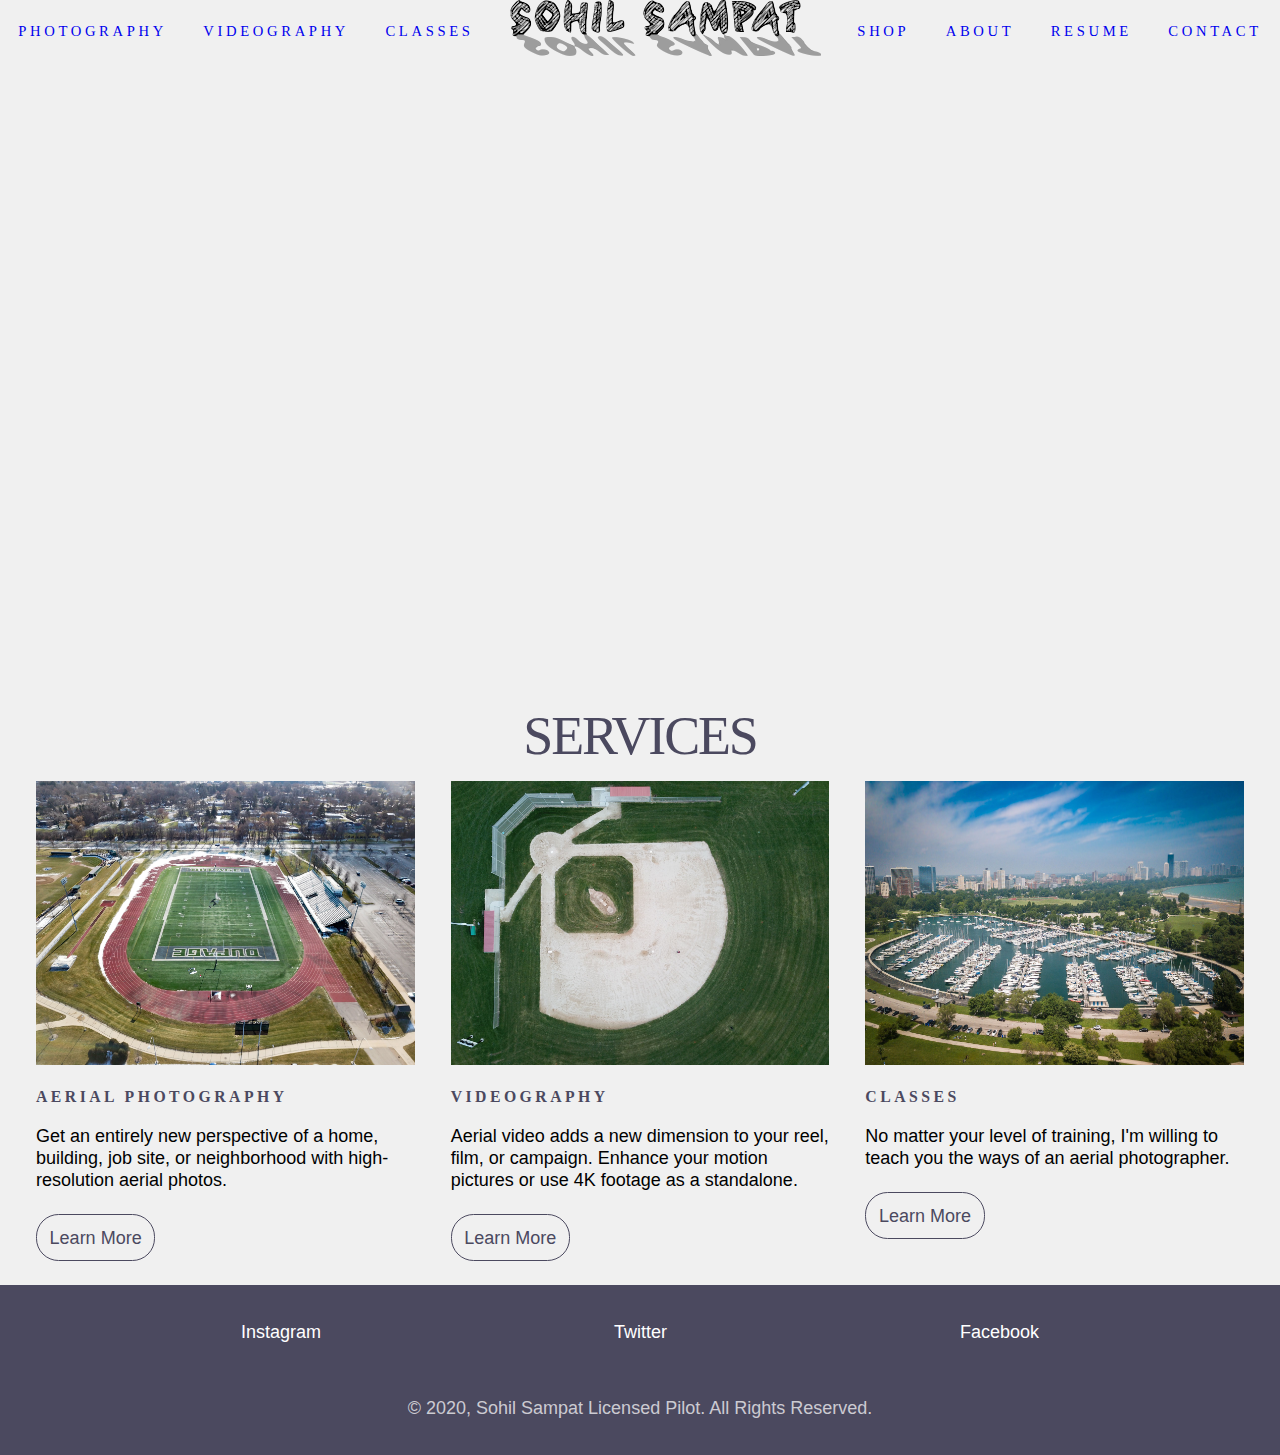
==== index.html @ ea215447 "Add unicode character for hamburger menu" ====
<!DOCTYPE html>
<html lang="en" id ="home-page">
<head>
  <title>Drone Business</title>
  <meta charset="utf-8" />
  <meta name="viewport" content="width=device-width,initial-scale=1.0,shrink-to-fit=no" />
  <link rel="stylesheet" href="assets/css/screen.css" />
</head>

<body>
  <header id="header">
    <nav class="topnav">
      <a href="" class="active">
        <img class="header-logo" src="home/header_logo2.png" alt="Sohil Sampat Logo">
      </a>
      <div id="navigation-panel">
        <a href="photography/">Photography</a>
        <a href="videography/">Videography</a>
        <a href="classes/">Classes</a>
        <a href="shop/">Shop</a>
        <a href="about/">About</a>
        <a href="resume/">Resume</a>
        <a href="contact/">Contact</a>
      </div>
      <a href="javascript:void(0);" class="icon" onclick="myFunction()">☰</a>
    </nav>
<!-- Media Query -->
        <ul class="mobile-navigation-panel"> <!--this is actually desktop-nav-panel -->
          <li><a id="nav-photography" href="photography/">Photography</a></li>
          <li><a id="nav-videography" href="videography/">Videography</a></li>
          <li><a id="nav-classes" href="classes/">Classes</a></li>
          <li><img class="header-logo-mobile" src="home/header_logo2.png" alt="Sohil Sampat Logo"></li>
          <li><a id="nav-shop" href="shop/">Shop</a></li>
          <li><a id="nav-about" href="about/">About</a></li>
          <li><a id="nav-press" href="resume/">Resume</a></li>
          <li><a id="nav-contact" href="contact/">Contact</a></li>
        </ul>
  </header>

  <div class="parallax"></div>
  <!-- <img class="index-image" src="home/DJI_0037.jpg" alt="Drone Image with a view"> -->

  <main id="content">
    <section id="services-images">
    <header id="service-section-title">
      <h1 class="centered-titles">Services</h1>
    </header>
      <div class="container" >
        <article class="holder">
          <figure>
            <img class="small-image" src="home/small-image-1-compressor.jpg" alt="Aerial image of COD football
            field">
            <figcaption>
              <h2>Aerial Photography</h2>
              <p>
                Get an entirely new perspective of a home, building, job site, or neighborhood with
                high-resolution aerial photos.
              </p>
            </figcaption>
          </figure>
          <a class="learn-more-buttons" href="photography/">Learn More</a>
        </article>

        <article class="holder">
          <figure>
            <img class="small-image" src="home/small-image-2-compressor.jpg" alt="Aerial image of
            baseball field">
            <figcaption>
              <h2>Videography</h2>
              <p>
                Aerial video adds a new dimension to your reel, film, or campaign. Enhance your
                motion pictures or use 4K footage as a standalone.
              </p>
            </figcaption>
          </figure>
          <a class="learn-more-buttons" href="videography/">Learn More</a>
        </article>

        <article class="holder">
          <figure>
            <img class="small-image" src="home/small-image-3-compressor.jpg" alt="Aerial image of Montrose
            Beach Pier">
            <figcaption>
              <h2>Classes</h2>
              <p>
                No matter your level of training, I'm willing to teach you the ways of an aerial
                photographer.
              </p>
            </figcaption>
          </figure>
          <a class="learn-more-buttons" href="classes/">Learn More</a>
        </article>
      </div>
    </section>
  </main>
  <footer id="footer">
    <nav class="footer-nav">
      <nav class="footer-nav-items">
        <a href="https://www.instagram.com/sohil1808/">Instagram</a>
        <a href="https://twitter.com/S0H1L">Twitter</a>
        <a href="https://www.facebook.com/sohil.sampat.3">Facebook</a>
      </nav>
    </nav>
      <p class="footer-middle-bottom">
        © 2020, Sohil Sampat Licensed Pilot. All Rights Reserved.
      </p>
  </footer>

  <script>

  function myFunction() {
    var x = document.getElementById("navigation-panel");
    if (x.style.display === "block") {
      x.style.display = "none";
    }
    else {
      x.style.display = "block";
    }
  }
  </script>
</body>
</html>
---- assets/css/screen.css ----
/* http://meyerweb.com/eric/tools/css/reset/
   v2.0 | 20110126
   License: none (public domain)
*/
a,abbr,acronym,address,applet,article,aside,audio,b,big,blockquote,body,canvas,caption,center,cite,code,dd,del,details,dfn,div,dl,dt,em,embed,fieldset,figcaption,figure,footer,form,h1,h2,h3,h4,h5,h6,header,hgroup,html,i,iframe,img,ins,kbd,label,legend,li,mark,menu,nav,object,ol,output,p,pre,q,ruby,s,samp,section,small,span,strike,strong,sub,summary,sup,table,tbody,td,tfoot,th,thead,time,tr,tt,u,ul,var,video{margin:0;padding:0;border:0;font-size:100%;font:inherit;vertical-align:baseline}article,aside,details,figcaption,figure,footer,header,hgroup,menu,nav,section{display:block}html{line-height:1}body{line-height:inherit;}ol,ul{list-style:none}blockquote,q{quotes:none}blockquote:after,blockquote:before,q:after,q:before{content:'';content:none}table{border-collapse:collapse;border-spacing:0}

/* Begin site styles... */

/* Using a Major Third modular scale:
*  https://www.modularscale.com/?18&px&1.25
*/
html {
  font-family: sans-serif;
  font-size: 1.125em; /* 18px / 16px = 1.125em */
  line-height: 1.2222222222em; /* 22 / 18 = 1.2222222222  */
  background-color: #f0f0f0;
}
body, html {
  height: 100%;
}
.header-logo {
  display: block;
  margin-left: auto;
  margin-right: auto;
}
.navigation-panel {
  font-family: futura-pt;
  font-size: 0.8125em; /* 13 / 16 = 0.8125 */
  letter-spacing: .25em; /* 4 / 16 = 0.25 */
  text-transform: uppercase;
  text-align: center;
}
.mobile-navigation-panel {
  display: none;
}
a{
  text-decoration: none;
}
.topnav {
  overflow: hidden;
  background-color: black;
  position: relative;
}
.topnav #navigation-panel {
  display: none;
  background-color: #fff;
}
.topnav a {
  background-color: #f0f0f0;
  padding: 14px 16px;
  text-decoration: none;
  font-size: 17px;
  display: block;
  color: white;
}
.topnav a.icon {
  color: black;
  display: inline;
  position: absolute;
  left: 0;
  top: 1em;
}
#navigation-panel a {
  background-color: #4b495f;
}
#navigation-panel a:hover {
  background-color: #f0f0f0;
  color: #4b495f;
}
.parallax {
  /* The image used */
  background: url("../../home/DJI_0037.jpg");

  /* Full height */
  height: 70%;

  /* Create the parallax scrolling effect */
  background-attachment: fixed;
  background-position: center;
  background-repeat: no-repeat;
  background-size: cover;
}
.index-image, .contact-image, .small-image {
  max-width: 100%;
}
.centered-titles {
  margin: .67em 0; /* 10.72 / 16 = 0.67 */
  color: #4b495f;
  font-family: bebas-neue;
  font-size: 3em; /* 48 / 16 = 3 */
  letter-spacing: -.04em;  /* 0.64 / 16 = 0.04 */
  line-height: .3em; /* 4.8 / 16 = 0.3 */
  text-transform: uppercase;
  text-align: center;
}
.container {
  padding: 0em 2em;
  display: grid;
  grid-gap: 2em; /* 66/22 = 3em */
}
figure {
  padding-bottom: 1em;
}
figcaption {
  padding-bottom: 1em;
}
article > a:hover {
  color: #6052FF;
}
#home-page h2 {
  padding: 1em 0; /* 16 / 16 = 1 */
  font-style: normal;
  font-family: futura-pt;
  font-weight: bold;
  font-size: 0.875em; /* 14 / 16 = 0.875 */
  color: #4b495f;
  letter-spacing: .22em; /* 3.52 / 16 = 0.22 */
  line-height: 1.5em; /* 24 / 16 = 1.5 */
  text-transform: uppercase;
}
.learn-more-buttons {
  padding: 1em 0; /* 1em = 16px */
  color: #4b495f;
  padding: 0.7em; /* 11.2 / 16 = 0.7 */
  border-style: solid;
  border-width: thin;
  border-radius: 1.25em; /* 20 / 16 = 1.25 */
}

#about-section, #resume-section {
  padding: 0 2em;
}
#about-section h1, #resume-section h1, #contact-page h1 {
  font-style: normal;
  font-family: futura-pt;
  font-weight: bold;
  font-size: 1.5em; /* 18 / 16 = 1.125 */
  letter-spacing: .22em; /* 3.52 / 16 = 0.22 */
  line-height: 1.5em; /* 24 / 16 = 1.5 */
  text-transform: uppercase;
  text-align: center;
  padding: 0.5em 0;
}
#about-section h2, #resume-section h2{
  font-family: proxima-nova;
  font-weight: 300;
  font-style: normal;
  font-size: 1.6111111111em; /* 24px / 18 = 1.6111111111em */
  letter-spacing: -.01em;
  line-height: 1.5em;
  text-transform: none;
}
#about-section h2:not(.first-header), #resume-section h2:not(.first-header) {
  padding: 0.5em 0;
  margin-top: 1em;
}
#resume-section h3 {
  font-family: proxima-nova;
  font-weight: 700;
  font-style: normal;
  font-size: 0.7777777778em; /* 14px / 18 = 0.7777777778em */
  letter-spacing: .12em;
  line-height: 1.6em;
  text-transform: uppercase;
  margin: 1em 0 0.5em 0;
}
#resume-section .details, .degree, .responsibilities, .skills {
  font-size: 0.9em;
  /* text-indent: -0.6666666667em; */
  padding-left: 0.6666666667em;
  margin-left: 0.6666666667em;
  display: inline-block;
  /* padding-bottom: 0.6666666667em; */
}
.dates {
  padding-bottom: 0.4em;
}
.details {
  color: #4b495f;
}
#resume-section .degree {
  color: black;
}
.responsibilities {
  line-height: 1.5em;
  list-style-type: disc;
}
.sub-list > li{
  margin-left: 1.6666666667em;
  list-style-type: disc;
}
.org {
  font-weight: bold;
}
.bold_text {
  font-weight: 600;
}

.contact-image {
  display: block;
  margin-left: auto;
  margin-right: auto;
  /* padding: 0 1em; */
  width: 100%;
  border: 0.05555555556em solid black;
  border-radius: 0.1666666667em;
}
#contact-img {
  padding: 0 2em;
}
.form-container {
  border-radius: 0.2777777778em;
  background-color: #dddde1;
  padding: 0.5em;
  margin: 0.5em 2em;
}
#contact-form #message {
  height: 11.1111111111em;
}
input[type=text] {
  width: 100%;
  padding: 12px;
  border: 1px solid #ccc;
  border-radius: 4px;
  box-sizing: border-box;
  margin: 6px 0 16px 0;
  resize: vertical;
}
input[type=submit] {
  background-color: #443986;
  color: white;
  padding: 12px 20px;
  border: none;
  border-radius: 4px;
  cursor: pointer;
}
input[type=submit]:hover {
  background-color: #331191;
}

#footer {
  padding: 2em 0; /* 32 / 16 = 2 */
  text-align: center;
  background-color: #4b495f;
  margin: 2em auto 0; /* 32 / 16 = 2 */
  position: initial;
}
.footer-nav-items > a {
  color: #fff;
  text-decoration: none;
  margin: 0 0.555em;
}
.footer-nav-items a:hover, .mobile-navigation-panel a:hover {
  color: #B39B15;
}
.footer-middle-bottom {
  color: rgba(255,255,255,.72);
  padding-top: 3em; /* 48 / 16 = 3 */
}

/* Media Queries */
/* 680px || 680 / 16 = 42.5em */
@media screen and (min-width: 42.6em) {
  .container{display: grid;
    grid-template-columns: repeat(2, 1fr);
    grid-template-rows: 1fr;
    justify-content: center;
  }
<<<<<<< HEAD
  .parallax{
    height: 80%;
  }
  figure{
=======
  .parallax {
    height: 80%;
  }
  figure {
>>>>>>> master
    display: flex;
    flex-direction: column;
    justify-content: space-between;
  }
  .learn-more-buttons {
    text-align: center;
  }
  .footer-nav-items >a {
    margin: 0 3em;
  }
  .contact-image {
    width: 70%
  }
  .form-container {
    margin: 0.5em 5em;
  }
}
/* 770px || 770 / 16 = 48.125em */
@media screen and (min-width: 48.125em) {
  .navigation-panel {
    display: flex;
    justify-content: space-around;
  }
  .container {
    display: grid;
    grid-template-columns: repeat(3, 1fr);
    grid-template-rows: 1fr;
    justify-content: center;
  }
  .footer-nav-items >a {
    margin: 0 4em;
  }
  .contact-image {
    width: 60%;
  }
  .form-container {
    margin: 0.5em 8em;
  }
}
/* 1090px || 1090 / 16 = 68.125em */
@media screen and (min-width: 68.125em) {
  .header-logo {
    display: none;
  }
  .navigation-panel {
    display: none;
  }
  .mobile-navigation-panel {
    display: flex;
    justify-content: space-around;
    align-items: center;
    font-family: futura-pt;
    font-size: 0.8125em; /* 13 / 16 = 0.8125 */
    letter-spacing: .25em; /* 4 / 16 = 0.25 */
    text-transform: uppercase;
    text-align: center;
  }
  .topnav{
    display:none;
  }
  .footer-nav-items >a {
    margin: 0 8em;
  }
  #resume-section {
    padding: 0 8em;
  }
  .contact-image {
    width: 50%;
  }
  .form-container {
    margin: 0.5em 13em;
  }
}
/* 1300px || 1300 / 16 = 81.25em  */
@media screen and (min-width: 81.25em) {
  #resume-section {
    padding: 0 15em;
  }
  .form-container {
    margin: 0.5em 8em;
  }
}
/* 1600px || 1600 / 16 = 100em  */
@media screen and (min-width: 100em) {
  #resume-section {
    padding: 0 25em;
  }
}
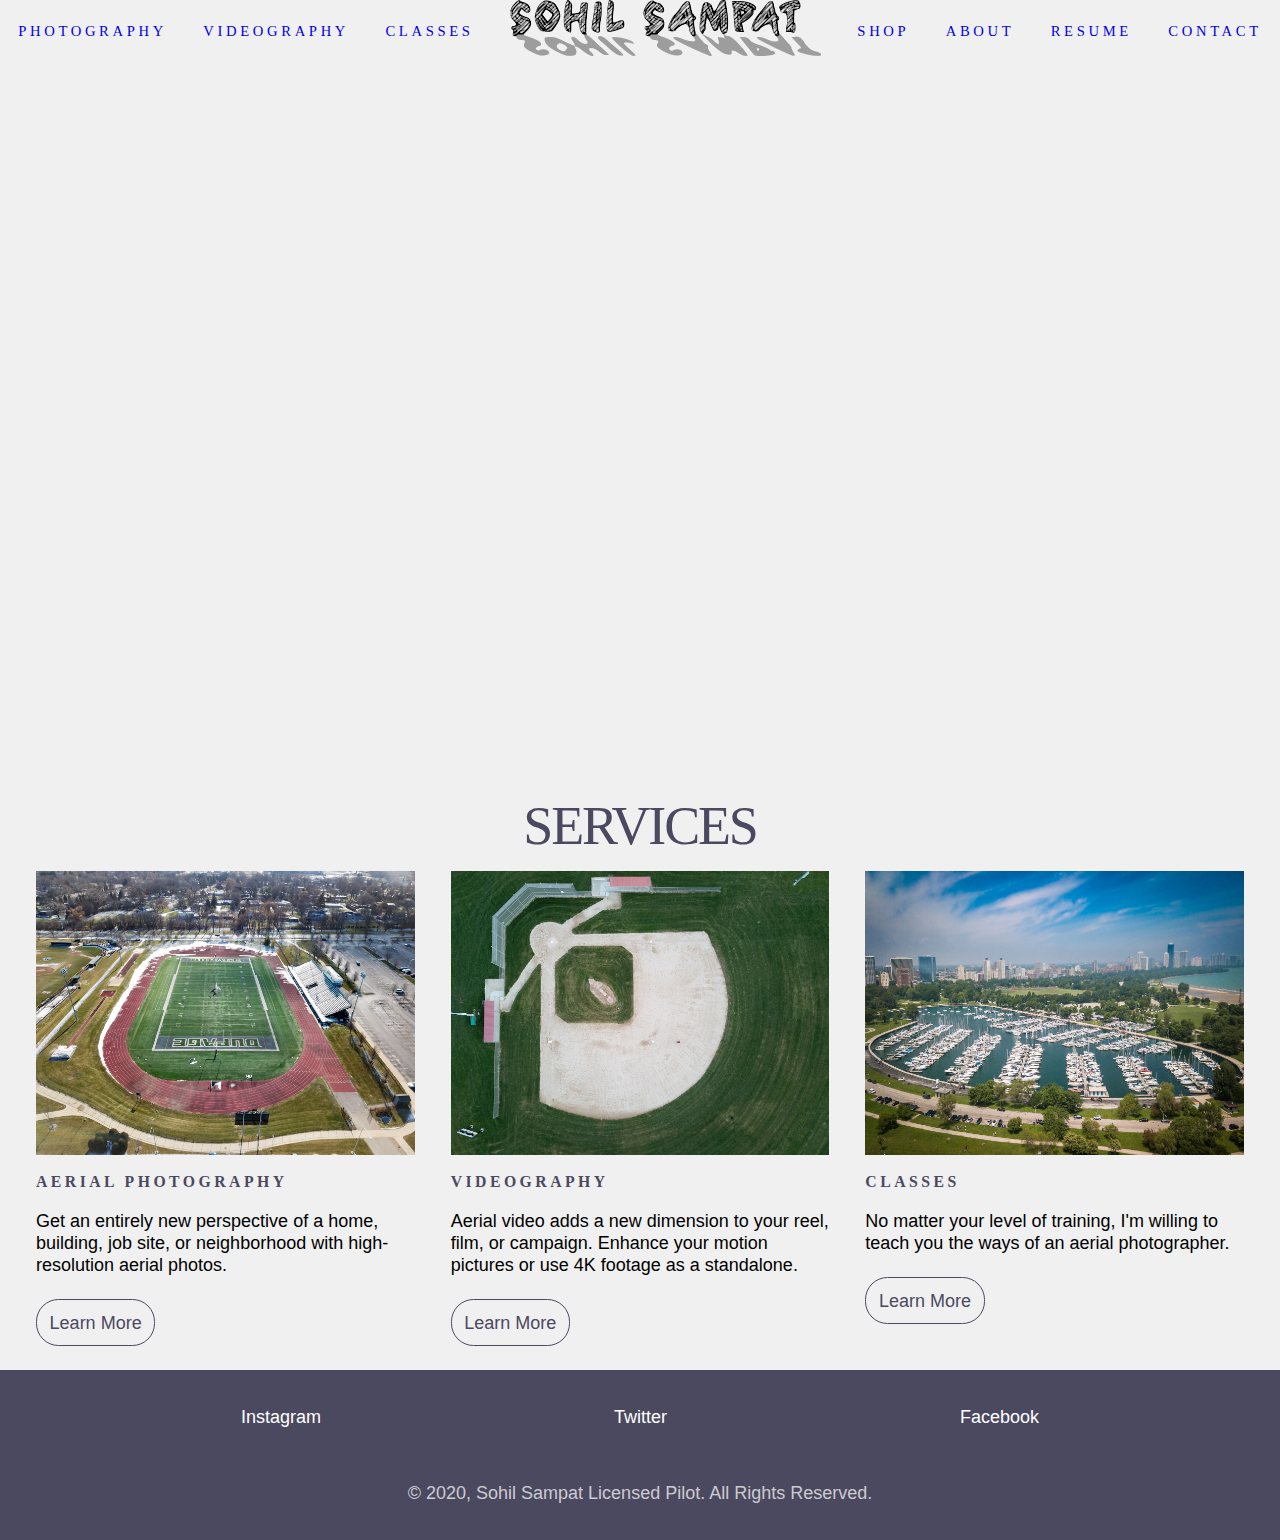
==== commit 04f546b6: "Change semantics to nav items" ====
--- a/index.html
+++ b/index.html
@@ -13,7 +13,7 @@
       <a href="" class="active">
         <img class="header-logo" src="home/header_logo2.png" alt="Sohil Sampat Logo">
       </a>
-      <div id="navigation-panel">
+      <nav id="navigation-panel">
         <a href="photography/">Photography</a>
         <a href="videography/">Videography</a>
         <a href="classes/">Classes</a>
@@ -21,7 +21,7 @@
         <a href="about/">About</a>
         <a href="resume/">Resume</a>
         <a href="contact/">Contact</a>
-      </div>
+      </nav>
       <a href="javascript:void(0);" class="icon" onclick="myFunction()">☰</a>
     </nav>
 <!-- Media Query -->
--- a/assets/css/screen.css
+++ b/assets/css/screen.css
@@ -173,6 +173,7 @@
   /* padding-bottom: 0.6666666667em; */
 }
 .dates {
+  display: block;
   padding-bottom: 0.4em;
 }
 .details {
@@ -182,6 +183,7 @@
   color: black;
 }
 .responsibilities {
+  display: block;
   line-height: 1.5em;
   list-style-type: disc;
 }
@@ -266,17 +268,10 @@
     grid-template-rows: 1fr;
     justify-content: center;
   }
-<<<<<<< HEAD
   .parallax{
     height: 80%;
   }
-  figure{
-=======
-  .parallax {
-    height: 80%;
-  }
   figure {
->>>>>>> master
     display: flex;
     flex-direction: column;
     justify-content: space-between;
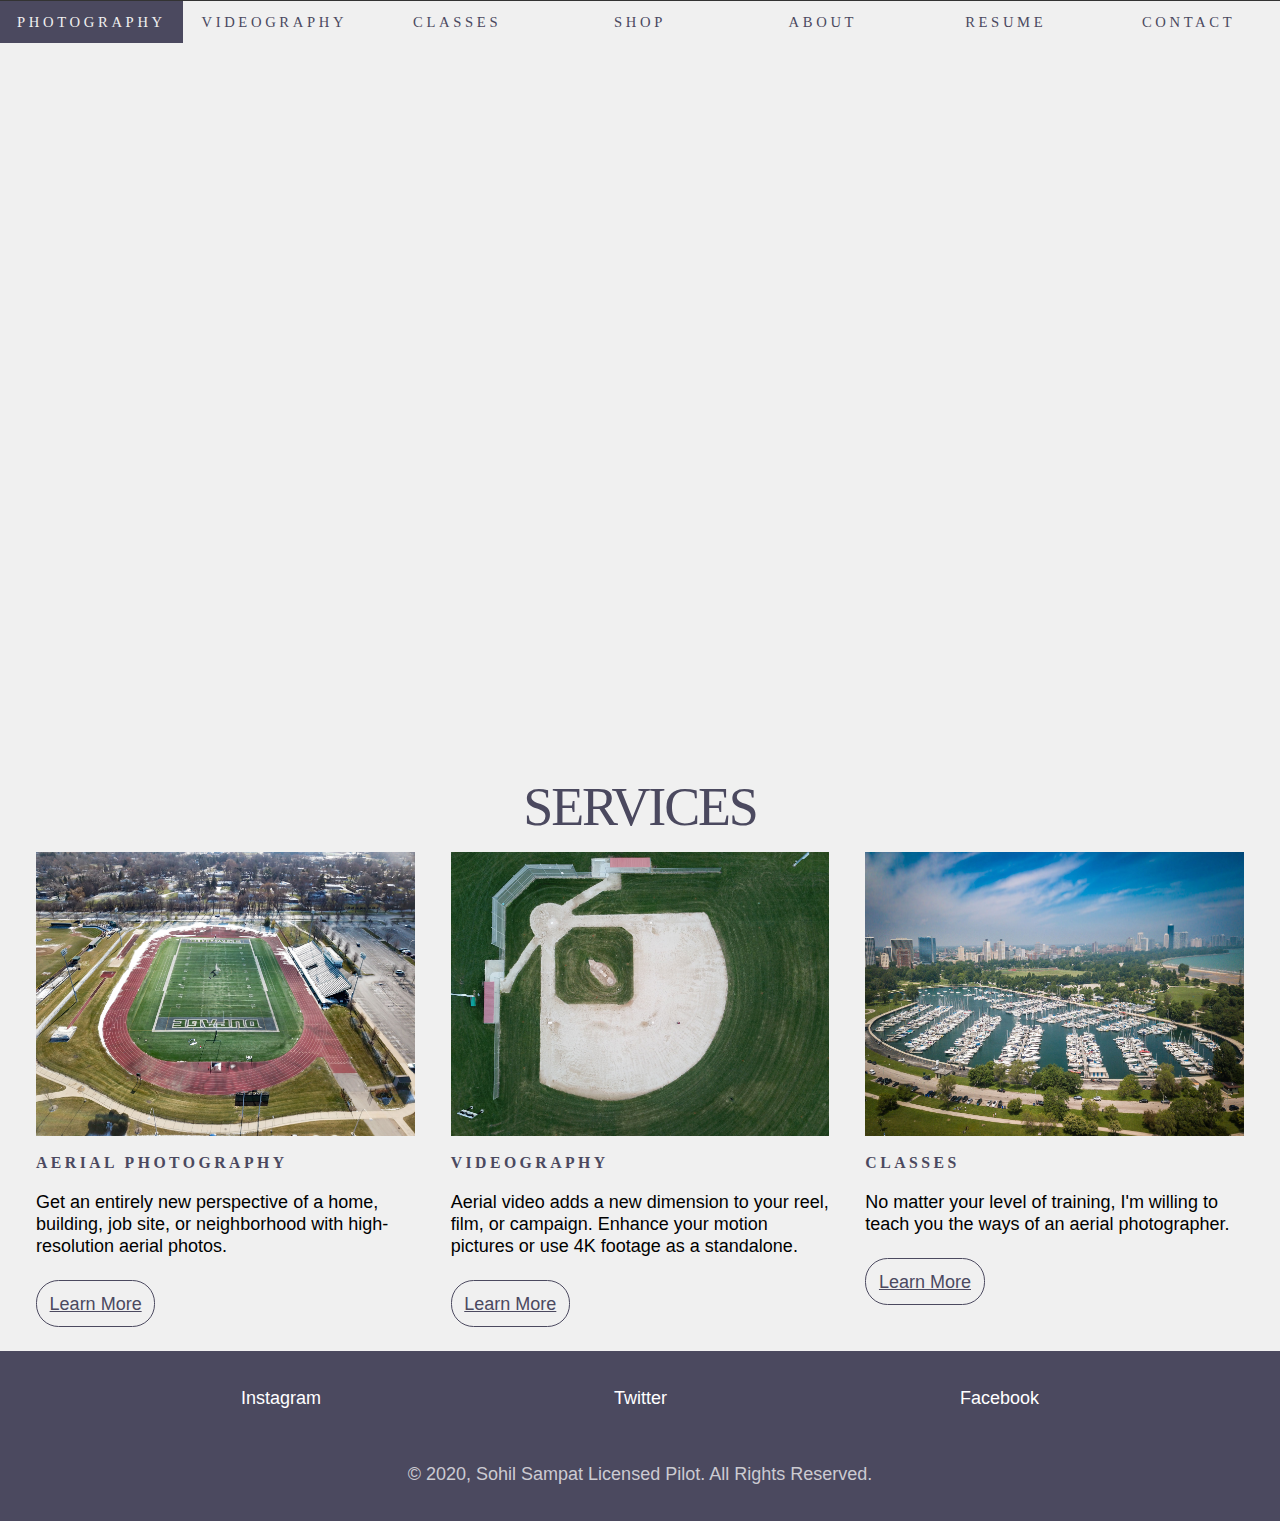
==== commit d4472bea: "Revise hamburger menu so no js needed" ====
--- a/index.html
+++ b/index.html
@@ -5,39 +5,31 @@
   <meta charset="utf-8" />
   <meta name="viewport" content="width=device-width,initial-scale=1.0,shrink-to-fit=no" />
   <link rel="stylesheet" href="assets/css/screen.css" />
+  <!-- <link rel="script" href="assets/css/javascript.js" /> -->
+  <script src="javascript.js"></script>
 </head>
 
 <body>
-  <header id="header">
-    <nav class="topnav">
-      <a href="" class="active">
-        <img class="header-logo" src="home/header_logo2.png" alt="Sohil Sampat Logo">
-      </a>
-      <nav id="navigation-panel">
-        <a href="photography/">Photography</a>
-        <a href="videography/">Videography</a>
-        <a href="classes/">Classes</a>
-        <a href="shop/">Shop</a>
-        <a href="about/">About</a>
-        <a href="resume/">Resume</a>
-        <a href="contact/">Contact</a>
-      </nav>
-      <a href="javascript:void(0);" class="icon" onclick="myFunction()">☰</a>
-    </nav>
-<!-- Media Query -->
-        <ul class="mobile-navigation-panel"> <!--this is actually desktop-nav-panel -->
-          <li><a id="nav-photography" href="photography/">Photography</a></li>
-          <li><a id="nav-videography" href="videography/">Videography</a></li>
-          <li><a id="nav-classes" href="classes/">Classes</a></li>
-          <li><img class="header-logo-mobile" src="home/header_logo2.png" alt="Sohil Sampat Logo"></li>
-          <li><a id="nav-shop" href="shop/">Shop</a></li>
-          <li><a id="nav-about" href="about/">About</a></li>
-          <li><a id="nav-press" href="resume/">Resume</a></li>
-          <li><a id="nav-contact" href="contact/">Contact</a></li>
-        </ul>
-  </header>
+  <nav id="hamnav">
+    <label for="hamburger">&#9776;</label>
+    <input type="checkbox" id="hamburger"/>
+    <div id="hamitems">
+      <a href="photography/">Photography</a>
+      <a href="videography/">Videography</a>
+      <a href="classes/">Classes</a>
+      <a href="shop/">Shop</a>
+      <a href="about/">About</a>
+      <a href="resume/">Resume</a>
+      <a href="contact/">Contact</a>
+    </div>
+  </nav>
+
+  <!-- <a href="../index.html" class="active">
+    <img class="header-logo" src="../home/header_logo2.png" alt="Sohil Sampat Logo">
+  </a> -->
 
   <div class="parallax"></div>
+    <!-- <img class="index-image" src="home/DJI_0037.jpg" alt="Drone Image with a view"> -->
   <!-- <img class="index-image" src="home/DJI_0037.jpg" alt="Drone Image with a view"> -->
 
   <main id="content">
@@ -105,18 +97,5 @@
         © 2020, Sohil Sampat Licensed Pilot. All Rights Reserved.
       </p>
   </footer>
-
-  <script>
-
-  function myFunction() {
-    var x = document.getElementById("navigation-panel");
-    if (x.style.display === "block") {
-      x.style.display = "none";
-    }
-    else {
-      x.style.display = "block";
-    }
-  }
-  </script>
 </body>
 </html>
--- a/assets/css/screen.css
+++ b/assets/css/screen.css
@@ -23,49 +23,34 @@
   margin-left: auto;
   margin-right: auto;
 }
-.navigation-panel {
-  font-family: futura-pt;
-  font-size: 0.8125em; /* 13 / 16 = 0.8125 */
-  letter-spacing: .25em; /* 4 / 16 = 0.25 */
-  text-transform: uppercase;
+
+#hamnav label {
+  display: inline-block;
+  font-style: normal;
+  font-size: 1.4em;
+  padding: 20px;
+}
+#hamitems, #hamburger {
+  display: none;
+}
+#hamitems a {
+  box-sizing: border-box;
+  display: block;
+  width: 100%;
+  border-top: 1px solid #333;
+  color: white;
+  background-color: #4b495f;
+  padding: 14px 16px;
   text-align: center;
-}
-.mobile-navigation-panel {
-  display: none;
-}
-a{
+  font-size: 17px;
   text-decoration: none;
 }
-.topnav {
-  overflow: hidden;
-  background-color: black;
-  position: relative;
-}
-.topnav #navigation-panel {
-  display: none;
-  background-color: #fff;
-}
-.topnav a {
+#hamnav input:checked ~ #hamitems {
+  display: block;
+}
+#hamitems a:hover {
+  color: #4b495f;
   background-color: #f0f0f0;
-  padding: 14px 16px;
-  text-decoration: none;
-  font-size: 17px;
-  display: block;
-  color: white;
-}
-.topnav a.icon {
-  color: black;
-  display: inline;
-  position: absolute;
-  left: 0;
-  top: 1em;
-}
-#navigation-panel a {
-  background-color: #4b495f;
-}
-#navigation-panel a:hover {
-  background-color: #f0f0f0;
-  color: #4b495f;
 }
 .parallax {
   /* The image used */
@@ -289,8 +274,41 @@
     margin: 0.5em 5em;
   }
 }
+
+
+
 /* 770px || 770 / 16 = 48.125em */
 @media screen and (min-width: 48.125em) {
+  #hamnav {
+    width: 100;
+    background: #f0f0f0;
+  }
+
+  /*Hide Hamburger */
+  #hamnav label, #hamburger {
+    display: none;
+  }
+  #hamitems {
+    display: flex;
+  }
+  #hamitems a {
+    width: 20%;
+    padding: 10px;
+    color: #4b495f;
+    text-decoration: none;
+    background-color: #f0f0f0;
+    font-family: futura-pt;
+    font-size: 0.8125em; /* 13 / 16 = 0.8125 */
+    letter-spacing: .25em; /* 4 / 16 = 0.25 */
+    text-transform: uppercase;
+    text-align: center;
+  }
+  #hamitems a:hover{
+    color: #f0f0f0;
+    background: #4b495f;
+  }
+
+
   .navigation-panel {
     display: flex;
     justify-content: space-around;
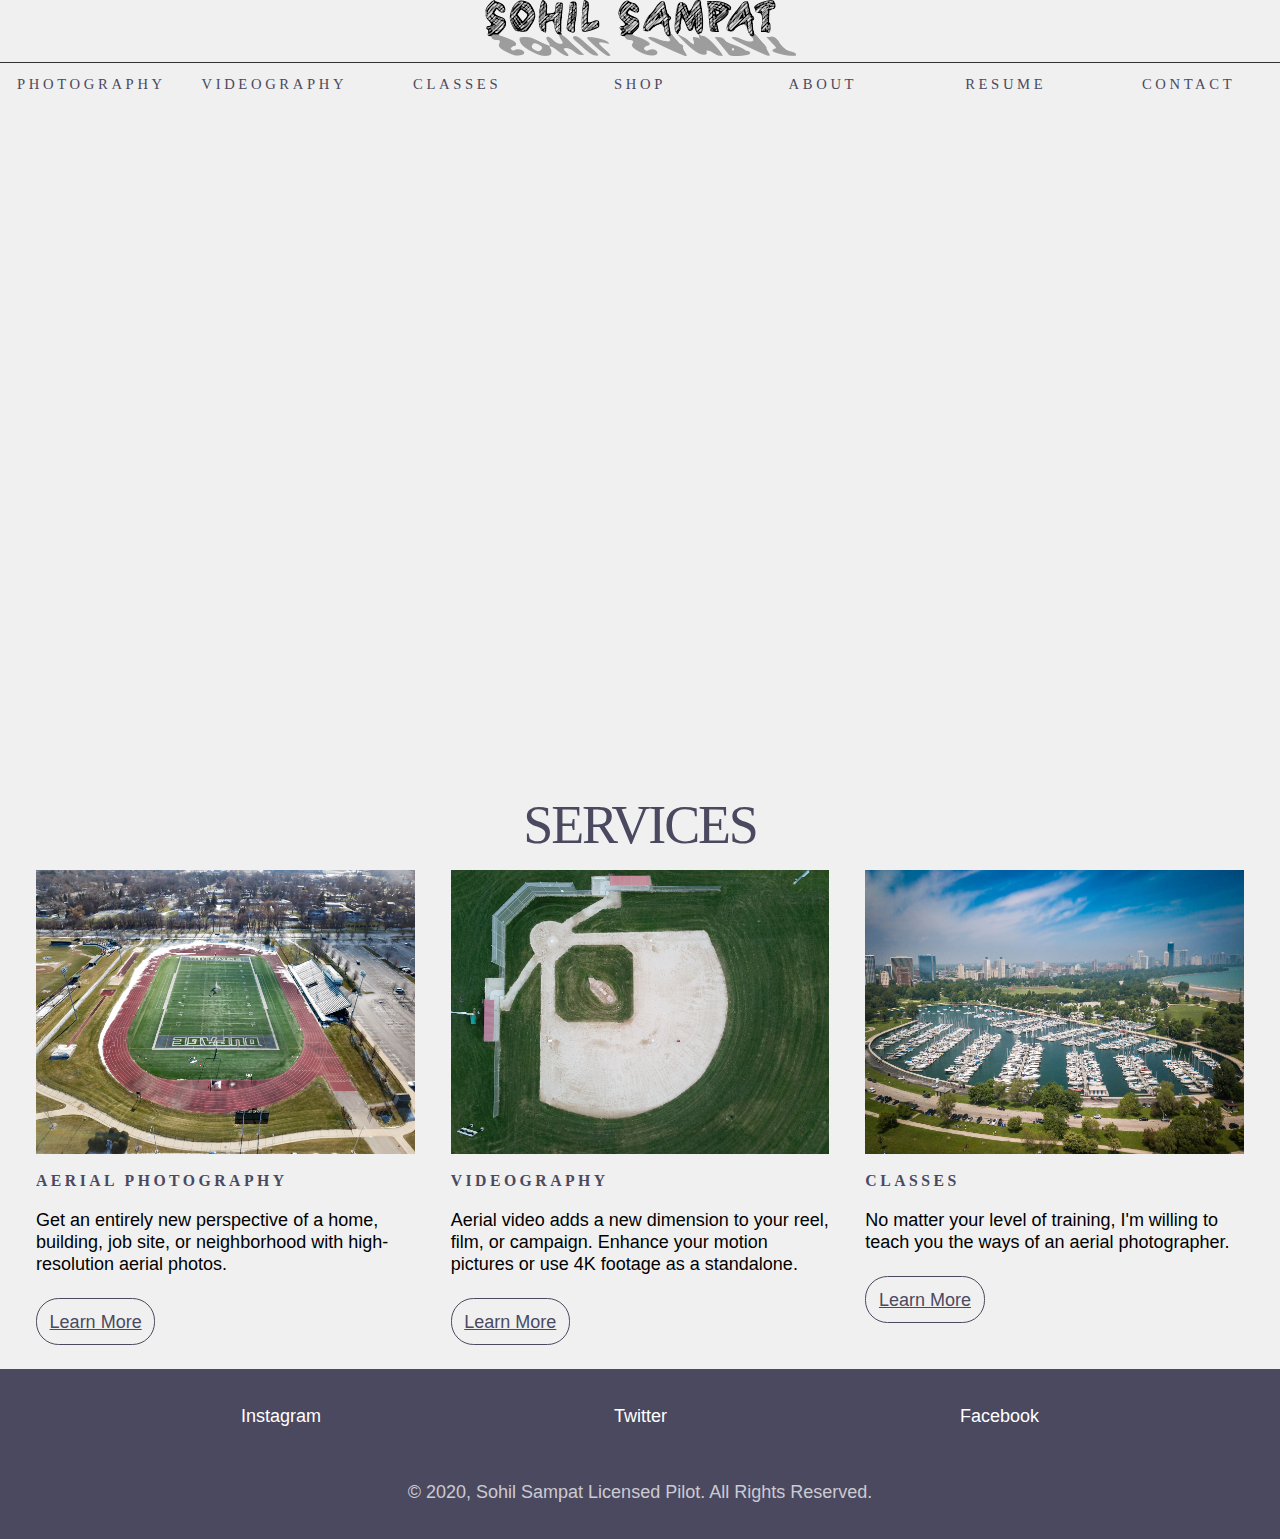
==== commit b12a2d10: "Make logo in line with hamburger menu and adjust for a prettier look" ====
--- a/index.html
+++ b/index.html
@@ -22,11 +22,12 @@
       <a href="resume/">Resume</a>
       <a href="contact/">Contact</a>
     </div>
+    <a href="../index.html" class="active">
+      <img class="header-logo" src="../home/header_logo2.png" alt="Sohil Sampat Logo">
+    </a>
   </nav>
 
-  <!-- <a href="../index.html" class="active">
-    <img class="header-logo" src="../home/header_logo2.png" alt="Sohil Sampat Logo">
-  </a> -->
+
 
   <div class="parallax"></div>
     <!-- <img class="index-image" src="home/DJI_0037.jpg" alt="Drone Image with a view"> -->
--- a/assets/css/screen.css
+++ b/assets/css/screen.css
@@ -18,12 +18,13 @@
 body, html {
   height: 100%;
 }
-.header-logo {
-  display: block;
+.active {
   margin-left: auto;
   margin-right: auto;
 }
-
+#hamnav {
+  display: flex;
+}
 #hamnav label {
   display: inline-block;
   font-style: normal;
@@ -32,6 +33,9 @@
 }
 #hamitems, #hamburger {
   display: none;
+  position: absolute;
+  top: 62.25px;
+  width: 100%;
 }
 #hamitems a {
   box-sizing: border-box;
@@ -274,16 +278,12 @@
     margin: 0.5em 5em;
   }
 }
-
-
-
 /* 770px || 770 / 16 = 48.125em */
 @media screen and (min-width: 48.125em) {
   #hamnav {
     width: 100;
     background: #f0f0f0;
   }
-
   /*Hide Hamburger */
   #hamnav label, #hamburger {
     display: none;
@@ -308,11 +308,6 @@
     background: #4b495f;
   }
 
-
-  .navigation-panel {
-    display: flex;
-    justify-content: space-around;
-  }
   .container {
     display: grid;
     grid-template-columns: repeat(3, 1fr);
@@ -331,25 +326,6 @@
 }
 /* 1090px || 1090 / 16 = 68.125em */
 @media screen and (min-width: 68.125em) {
-  .header-logo {
-    display: none;
-  }
-  .navigation-panel {
-    display: none;
-  }
-  .mobile-navigation-panel {
-    display: flex;
-    justify-content: space-around;
-    align-items: center;
-    font-family: futura-pt;
-    font-size: 0.8125em; /* 13 / 16 = 0.8125 */
-    letter-spacing: .25em; /* 4 / 16 = 0.25 */
-    text-transform: uppercase;
-    text-align: center;
-  }
-  .topnav{
-    display:none;
-  }
   .footer-nav-items >a {
     margin: 0 8em;
   }
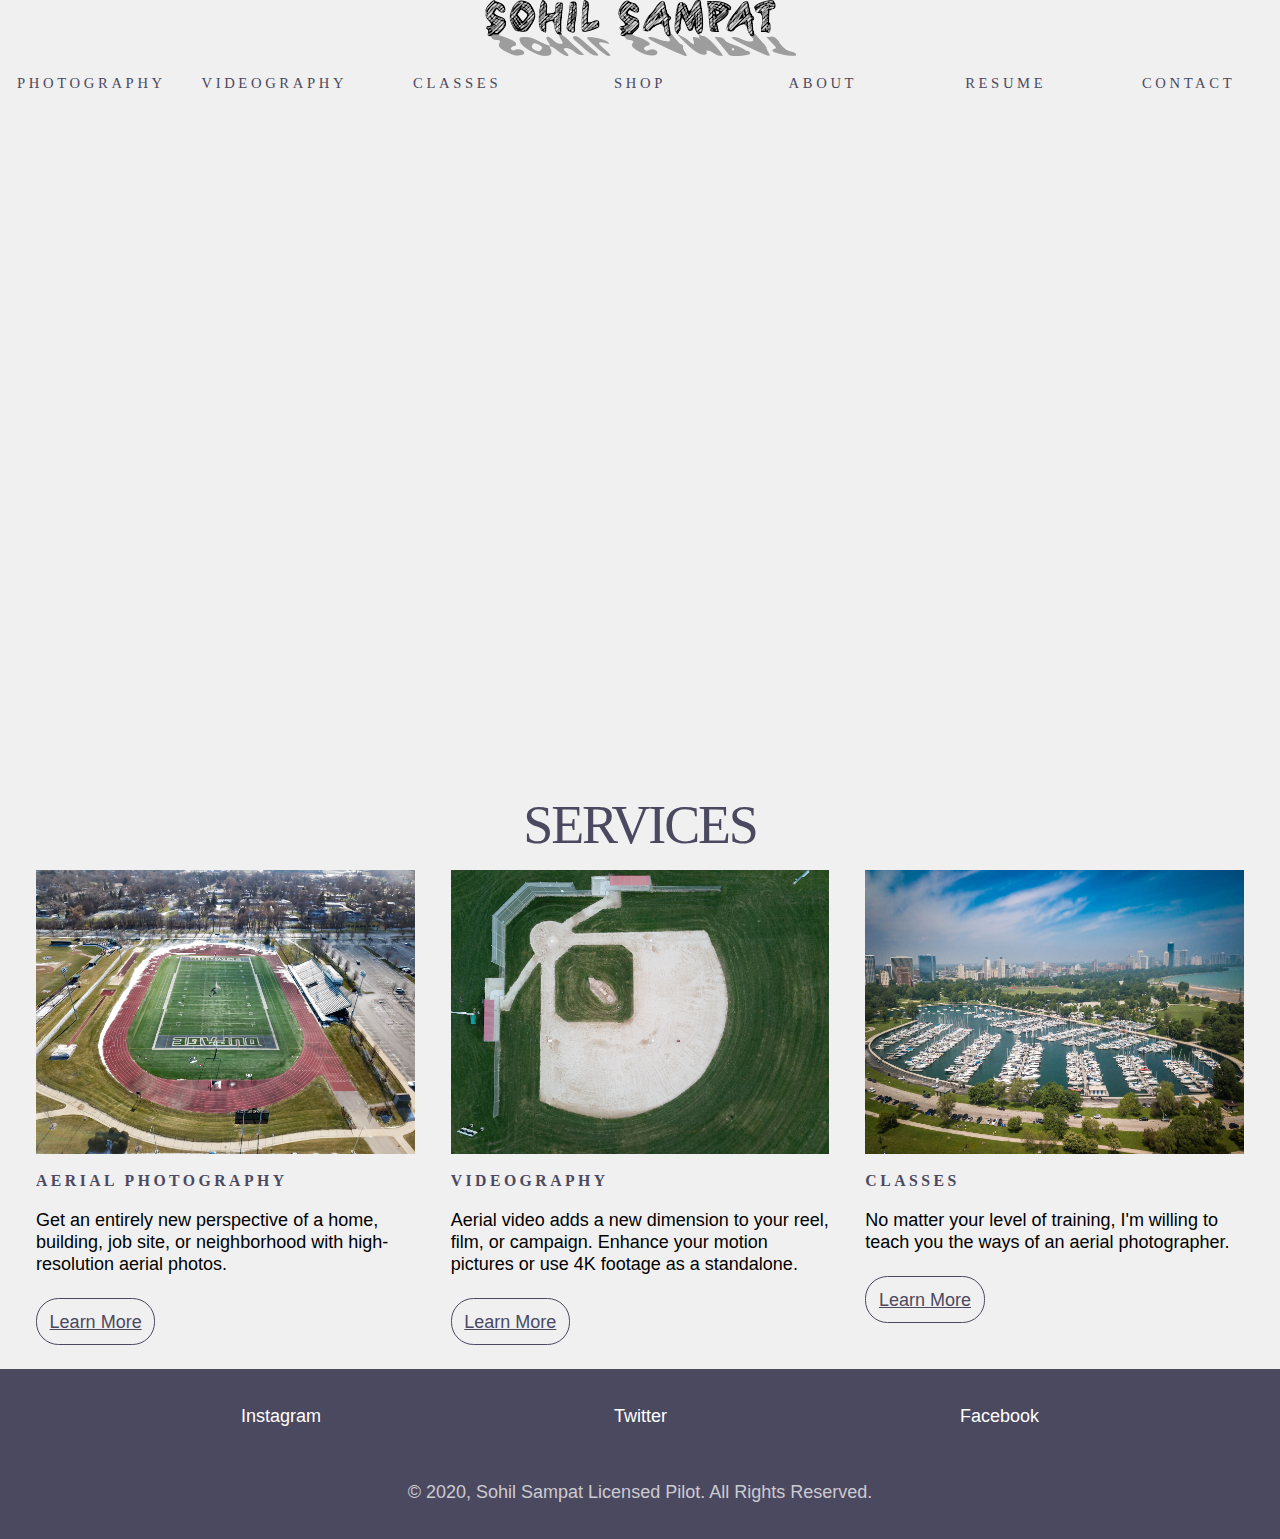
==== commit 7f33319b: "Fix nav bar on all pages" ====
--- a/index.html
+++ b/index.html
@@ -5,8 +5,6 @@
   <meta charset="utf-8" />
   <meta name="viewport" content="width=device-width,initial-scale=1.0,shrink-to-fit=no" />
   <link rel="stylesheet" href="assets/css/screen.css" />
-  <!-- <link rel="script" href="assets/css/javascript.js" /> -->
-  <script src="javascript.js"></script>
 </head>
 
 <body>
@@ -22,12 +20,10 @@
       <a href="resume/">Resume</a>
       <a href="contact/">Contact</a>
     </div>
-    <a href="../index.html" class="active">
+    <a href="" class="active">
       <img class="header-logo" src="../home/header_logo2.png" alt="Sohil Sampat Logo">
     </a>
   </nav>
-
-
 
   <div class="parallax"></div>
     <!-- <img class="index-image" src="home/DJI_0037.jpg" alt="Drone Image with a view"> -->
--- a/assets/css/screen.css
+++ b/assets/css/screen.css
@@ -41,7 +41,7 @@
   box-sizing: border-box;
   display: block;
   width: 100%;
-  border-top: 1px solid #333;
+  /* border-top: 1px solid #333; */
   color: white;
   background-color: #4b495f;
   padding: 14px 16px;
@@ -119,7 +119,7 @@
 #about-section, #resume-section {
   padding: 0 2em;
 }
-#about-section h1, #resume-section h1, #contact-page h1 {
+#about-section h1, #resume-section h1, #contact-form h1 {
   font-style: normal;
   font-family: futura-pt;
   font-weight: bold;
